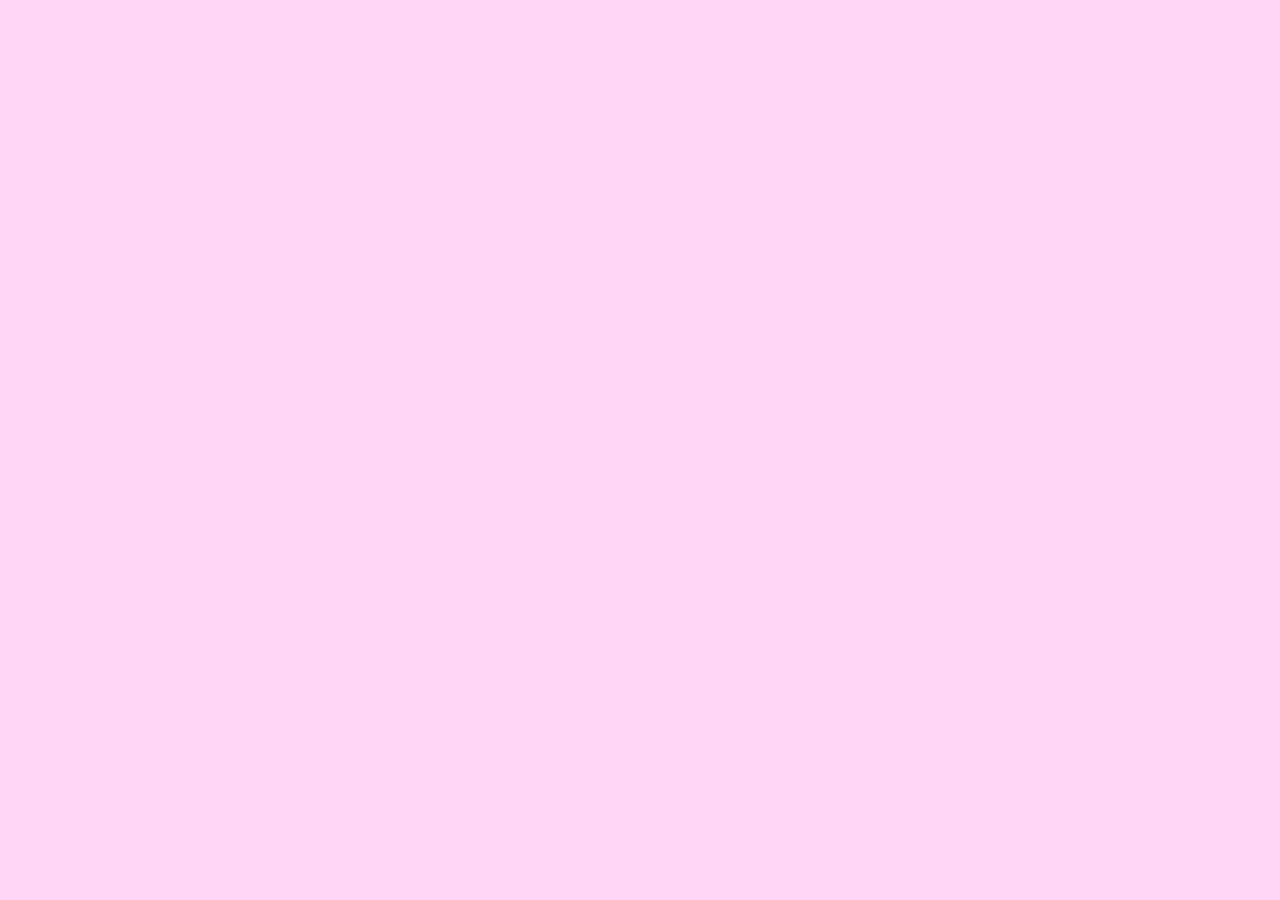
==== page1.html @ 6cc7a716 "Add files via upload" ====
<!DOCTYPE html>
<html lang="bg">
<head>
    <meta charset="UTF-8">
    <meta name="viewport" content="width=device-width, initial-scale=1.0">
    <title>Skibidi</title>
      <link rel="stylesheet" href="style.css">
          <link rel="icon" type="image/x-icon" href="/images/icon.png">
 <script src="script.js"></script>

   <audio id= "audio1"  onloadeddata="setHalfVolume()" autoplay loop>
    <source src="No. 1 Party Anthem.mp3"  type="audio/mp3">
</audio>


</head>
<body>
    
</body>
</html>
---- style.css ----
@font-face {
  font-family: 'MyCustomFont';
  src: url('Смешарикишрифт.ttf') format('truetype');
}

body {
  font-family: 'MyCustomFont', sans-serif;
  font-size: 25px;
  background-color: #ffd6f5;
  text-align: center;
  color: #ff3b5c;
  margin: 0;
  padding: 0;
}

.header-images {
  display: flex;
  justify-content: center;
  align-items: center;
  gap: 300px; /* space between images */
  margin-top: 10px;
}

.side-img {
  width: 300px; /* adjust to your images */
  height: auto;
}

.swans-center {
  width: 300px;
  height: auto;
}


.container {
  margin-top: 5px;
}



h1 {
  font-size: 100px;
  margin-bottom: 1px;
  font-weight: normal;
}

.subtitle {
  font-size: 50px;
  margin-bottom: 30px;
}

.time-box {
  background-color: #fff;
  display: inline-block;
  padding: 20px 40px;
  border-radius: 20px;
  box-shadow: 0 4px 10px rgba(0,0,0,0.1);
}

.time {
  display: flex;
  justify-content: center;
  gap: 20px;
  margin-top: 15px;
}

.time div {
  background-color: #b3c6ff;
  color: #ff3b5c;
  padding: 10px 20px;
  border-radius: 15px;
  box-shadow: 0 3px 8px rgba(0,0,0,0.1);
}

.time span {
  display: block;
  font-size: 1.5em;
  font-weight: bold;
}

h3 {
    font-weight: normal;
  margin-top: 40px;
}

h2 {
    font-weight: normal;
}

.buttons {
  margin-top: 20px;
  display: flex;
  justify-content: center;
  gap: 40px;
}

button {
  background-color: #fff;
  color: #ff3b5c;
  font-family: 'MyCustomFont', sans-serif;
  font-size: 1.8em;
  border: none;
  border-radius: 15px;
  padding: 15px 40px;
  box-shadow: 0 3px 10px rgba(0,0,0,0.2);
  cursor: pointer;
  transition: transform 0.2s ease, background 0.3s;
}

button:hover {
  background-color: #ffe6ef;
  transform: scale(1.05);
}

.note {
  margin-top: 30px;
  font-size: 1em;
}

.run-btn {
  position: relative;
}
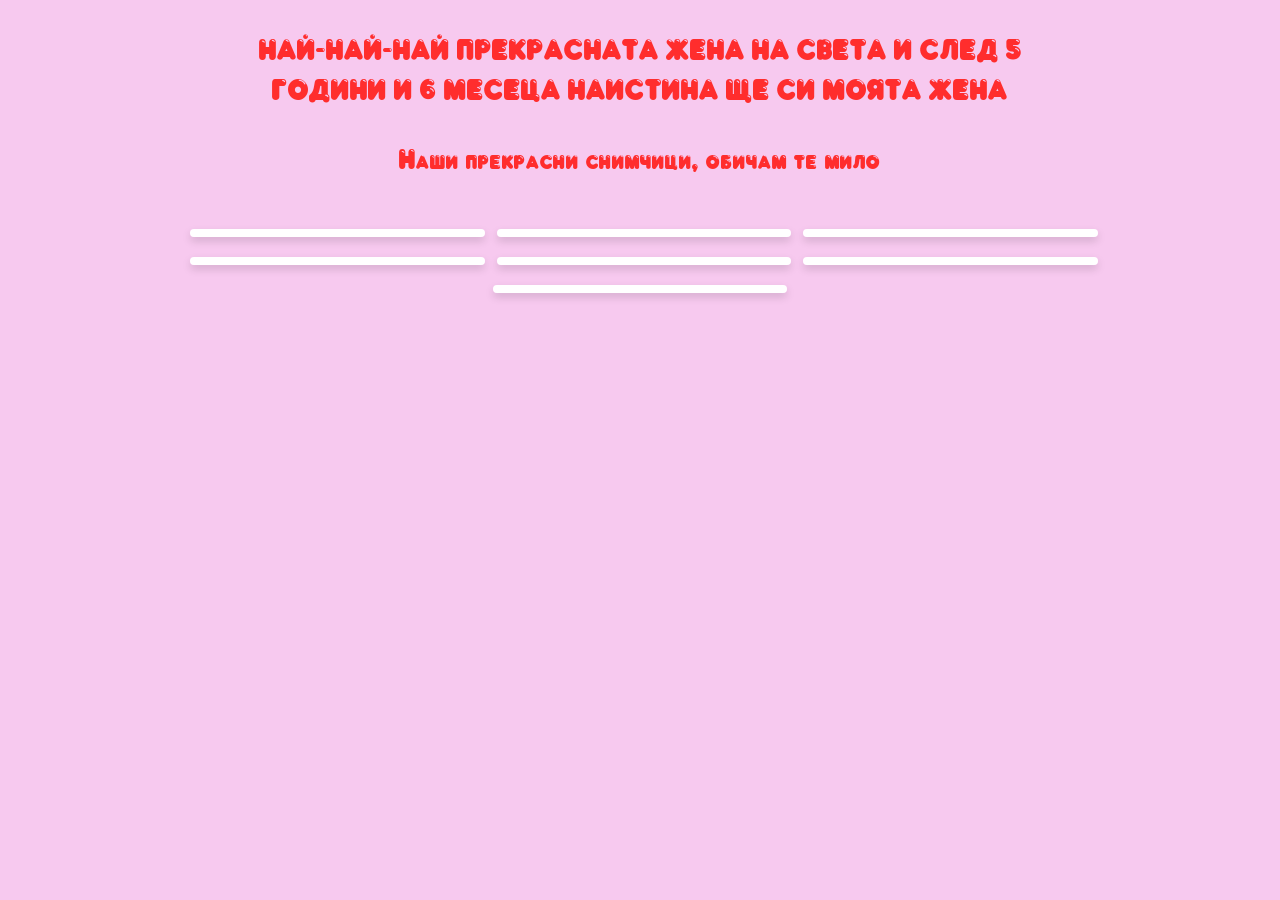
==== commit cf627d8b: "Add files via upload" ====
--- a/page1.html
+++ b/page1.html
@@ -1,20 +1,32 @@
 <!DOCTYPE html>
 <html lang="bg">
 <head>
-    <meta charset="UTF-8">
-    <meta name="viewport" content="width=device-width, initial-scale=1.0">
-    <title>Skibidi</title>
-      <link rel="stylesheet" href="style.css">
-          <link rel="icon" type="image/x-icon" href="/images/icon.png">
- <script src="script.js"></script>
+  <meta charset="UTF-8">
+  <meta name="viewport" content="width=device-width, initial-scale=1.0">
+  <title>Най-прекрасната жена</title>
+  <link rel="stylesheet" href="styles.css">
+  <script src="script.js"></script>
+      <link rel="icon" type="image/x-icon" href="/images/icon.png">
 
-   <audio id= "audio1"  onloadeddata="setHalfVolume()" autoplay loop>
+      <audio id= "audio1"  onloadeddata="setHalfVolume()" autoplay loop>
     <source src="No. 1 Party Anthem.mp3"  type="audio/mp3">
 </audio>
 
-
 </head>
 <body>
-    
+  <div class="container">
+    <h1>НАЙ-НАЙ-НАЙ ПРЕКРАСНАТА ЖЕНА НА СВЕТА И СЛЕД 5 ГОДИНИ И 6 МЕСЕЦА НАИСТИНА ЩЕ СИ МОЯТА ЖЕНА</h1>
+    <h3> Наши прекрасни снимчици, обичам те мило</h3>
+
+    <div class="gallery">
+      <img src="images/1.jpg" alt="">
+      <img src="images/2.jpg" alt="">
+      <img src="images/3.jpg" alt="">
+      <img src="images/4.jpg" alt="">
+      <img src="images/5.jpg" alt="" >
+      <img src="images/6.jpg" alt="" >
+      <img src="images/7.jpg" alt="" class="centered">
+    </div>
+  </div>
 </body>
-</html>+</html>
--- a/styles.css
+++ b/styles.css
@@ -0,0 +1,61 @@
+@font-face {
+  font-family: 'MyCustomFont';
+  src: url('Смешарикишрифт.ttf') format('truetype');
+}
+
+body {
+  background-color: #f7c9ef; /* soft pink */
+  font-family: 'MyCustomFont', sans-serif;
+  margin: 0;
+  padding: 0;
+  text-align: center;
+}
+
+h1 {
+  color: #ff2d2d;
+  font-size: 1.8rem;
+  font-weight: normal;
+  max-width: 800px;
+  margin: 30px auto;
+  line-height: 1.4;
+}
+
+h3 {
+    color: #ff2d2d;
+  font-size: 1.7rem;
+  font-weight: normal;
+  max-width: 800px;
+  margin: 30px auto;
+  line-height: 1.4;
+}
+
+.gallery {
+  display: grid;
+  grid-template-columns: repeat(3, 1fr);
+  gap: 20px;
+  justify-content: center;
+  padding: 20px;
+  max-width: 900px;
+  margin: 0 auto 50px;
+}
+
+/* Center the last image in the bottom middle cell */
+.gallery img.centered {
+  grid-column: 2 / 3;
+  justify-self: center;
+}
+
+.gallery img {
+  width: 100%;
+  height: auto;
+  border-radius: 12px;
+  border: 4px solid white;
+  box-shadow: 0 4px 8px rgba(0, 0, 0, 0.15);
+  object-fit: cover;
+  display: block;
+  transition: transform 0.3s ease;
+}
+
+.gallery img:hover {
+  transform: scale(1.05);
+}
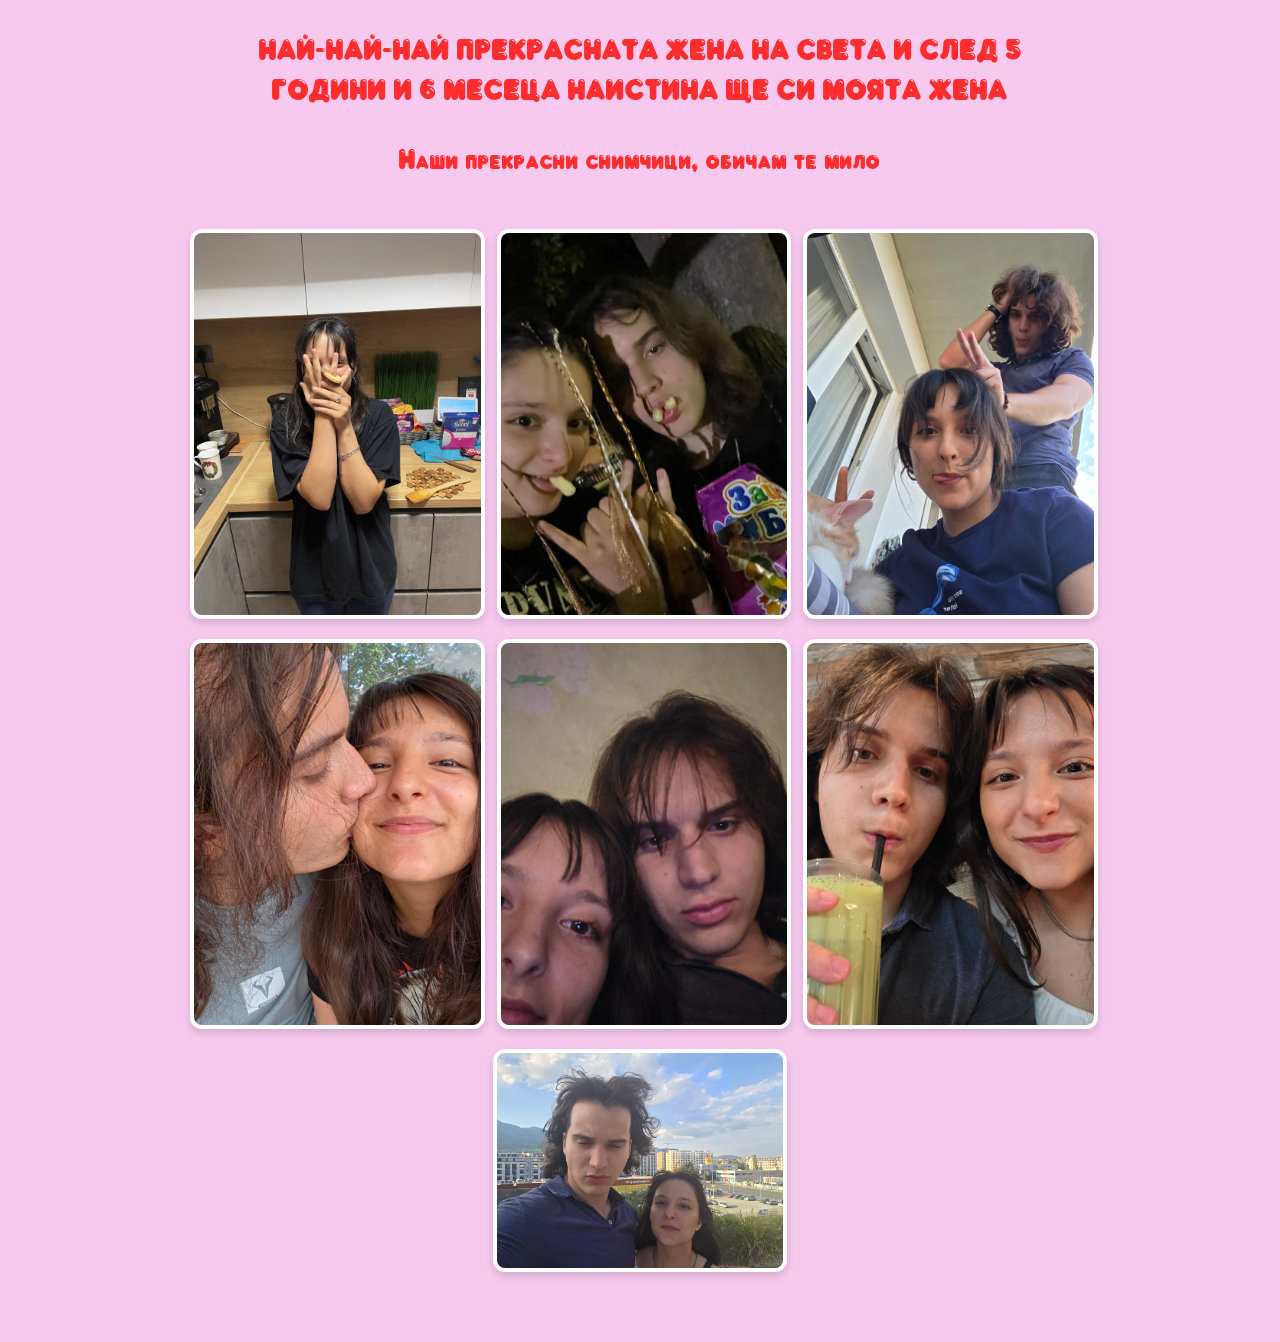
==== commit 13d8f202: "Update page1.html" ====
--- a/page1.html
+++ b/page1.html
@@ -19,14 +19,15 @@
     <h3> Наши прекрасни снимчици, обичам те мило</h3>
 
     <div class="gallery">
-      <img src="images/1.jpg" alt="">
-      <img src="images/2.jpg" alt="">
-      <img src="images/3.jpg" alt="">
-      <img src="images/4.jpg" alt="">
-      <img src="images/5.jpg" alt="" >
-      <img src="images/6.jpg" alt="" >
-      <img src="images/7.jpg" alt="" class="centered">
+      <img src="1.jpg" alt="">
+      <img src="2.jpg" alt="">
+      <img src="3.jpg" alt="">
+      <img src="4.jpg" alt="">
+      <img src="5.jpg" alt="" >
+      <img src="6.jpg" alt="" >
+      <img src="7.jpg" alt="" class="centered">
     </div>
   </div>
 </body>
 </html>
+
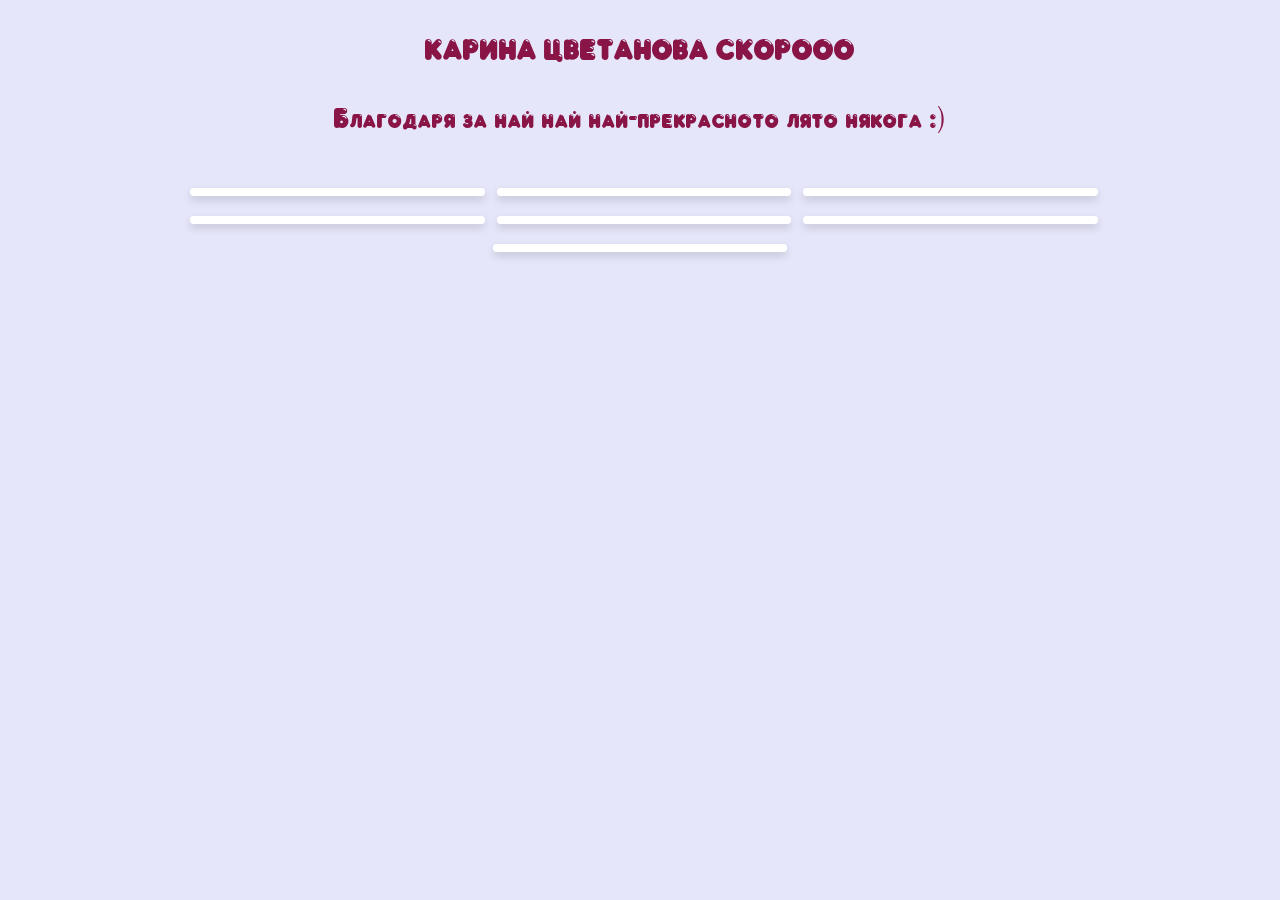
==== commit 19c3e538: "Add files via upload" ====
--- a/page1.html
+++ b/page1.html
@@ -15,19 +15,18 @@
 </head>
 <body>
   <div class="container">
-    <h1>НАЙ-НАЙ-НАЙ ПРЕКРАСНАТА ЖЕНА НА СВЕТА И СЛЕД 5 ГОДИНИ И 6 МЕСЕЦА НАИСТИНА ЩЕ СИ МОЯТА ЖЕНА</h1>
-    <h3> Наши прекрасни снимчици, обичам те мило</h3>
+    <h1>КАРИНА ЦВЕТАНОВА СКОРООО</h1>
+    <h3>Благодаря за най най най-прекрасното лято някога :)</h3>
 
     <div class="gallery">
-      <img src="1.jpg" alt="">
-      <img src="2.jpg" alt="">
-      <img src="3.jpg" alt="">
-      <img src="4.jpg" alt="">
-      <img src="5.jpg" alt="" >
-      <img src="6.jpg" alt="" >
-      <img src="7.jpg" alt="" class="centered">
+      <img src="images/1.jpg" alt="">
+      <img src="images/2.jpg" alt="">
+      <img src="images/3.jpg" alt="">
+      <img src="images/4.jpg" alt="">
+      <img src="images/5.jpg" alt="" >
+      <img src="images/6.jpg" alt="" >
+      <img src="images/7.jpg" alt="" class="centered">
     </div>
   </div>
 </body>
 </html>
-
--- a/styles.css
+++ b/styles.css
@@ -4,7 +4,7 @@
 }
 
 body {
-  background-color: #f7c9ef; /* soft pink */
+  background-color: #e6e6fa; /* soft pink */
   font-family: 'MyCustomFont', sans-serif;
   margin: 0;
   padding: 0;
@@ -12,7 +12,7 @@
 }
 
 h1 {
-  color: #ff2d2d;
+  color: #891446;
   font-size: 1.8rem;
   font-weight: normal;
   max-width: 800px;
@@ -21,7 +21,7 @@
 }
 
 h3 {
-    color: #ff2d2d;
+    color: #891446;
   font-size: 1.7rem;
   font-weight: normal;
   max-width: 800px;
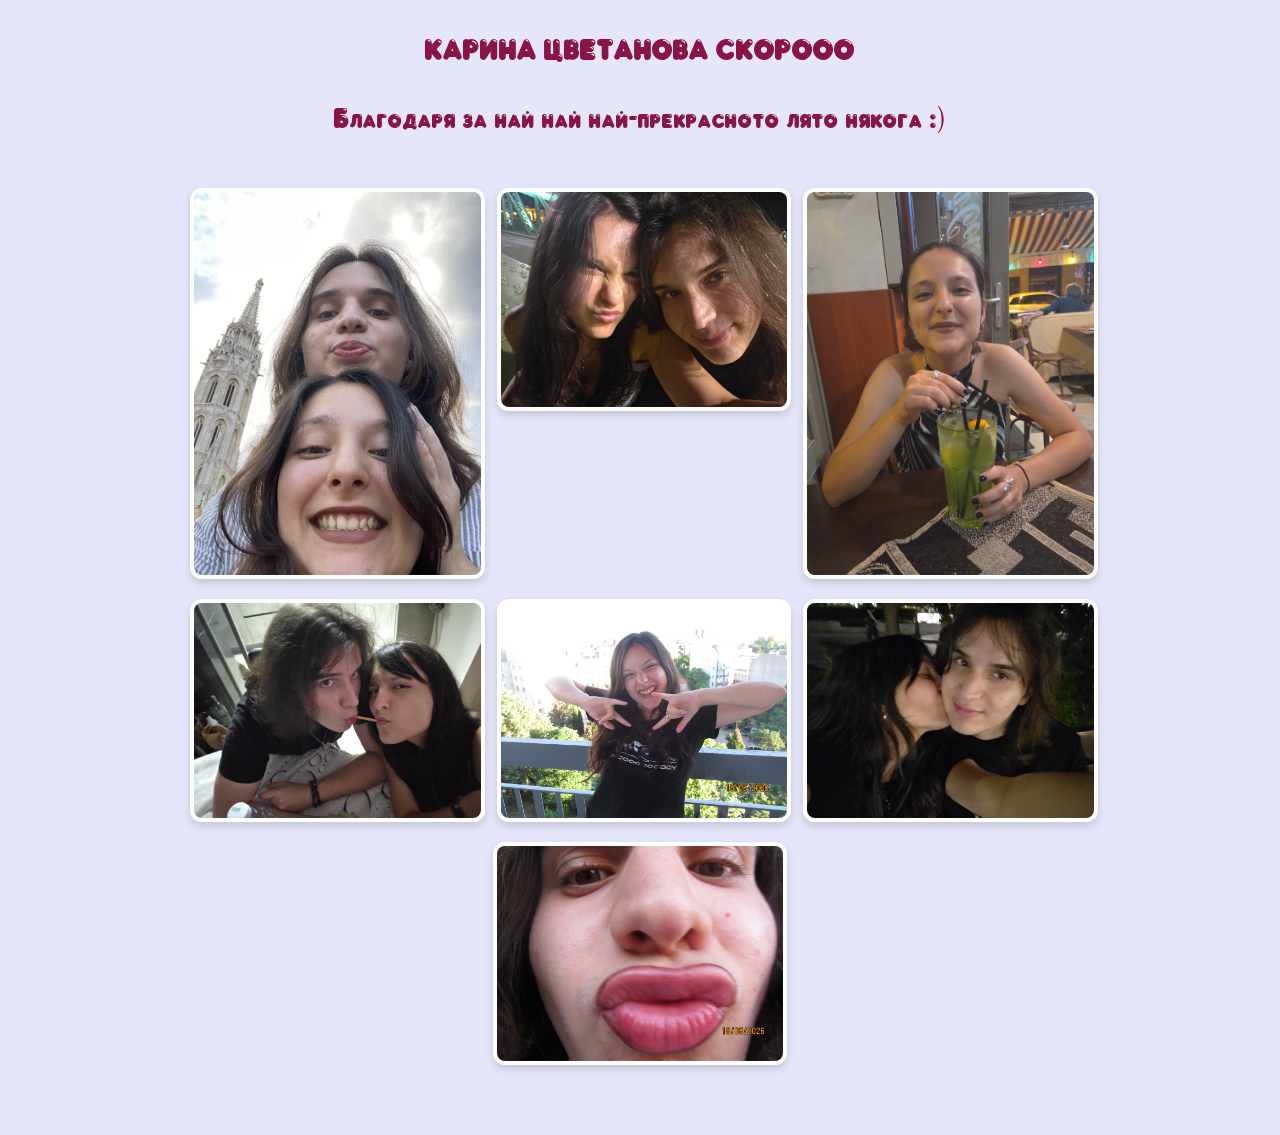
==== commit 7eaba242: "Update page1.html" ====
--- a/page1.html
+++ b/page1.html
@@ -23,9 +23,9 @@
       <img src="images/2.jpg" alt="">
       <img src="images/3.jpg" alt="">
       <img src="images/4.jpg" alt="">
-      <img src="images/5.jpg" alt="" >
+      <img src="images/5.JPG" alt="" >
       <img src="images/6.jpg" alt="" >
-      <img src="images/7.jpg" alt="" class="centered">
+      <img src="images/7.JPG" alt="" class="centered">
     </div>
   </div>
 </body>
